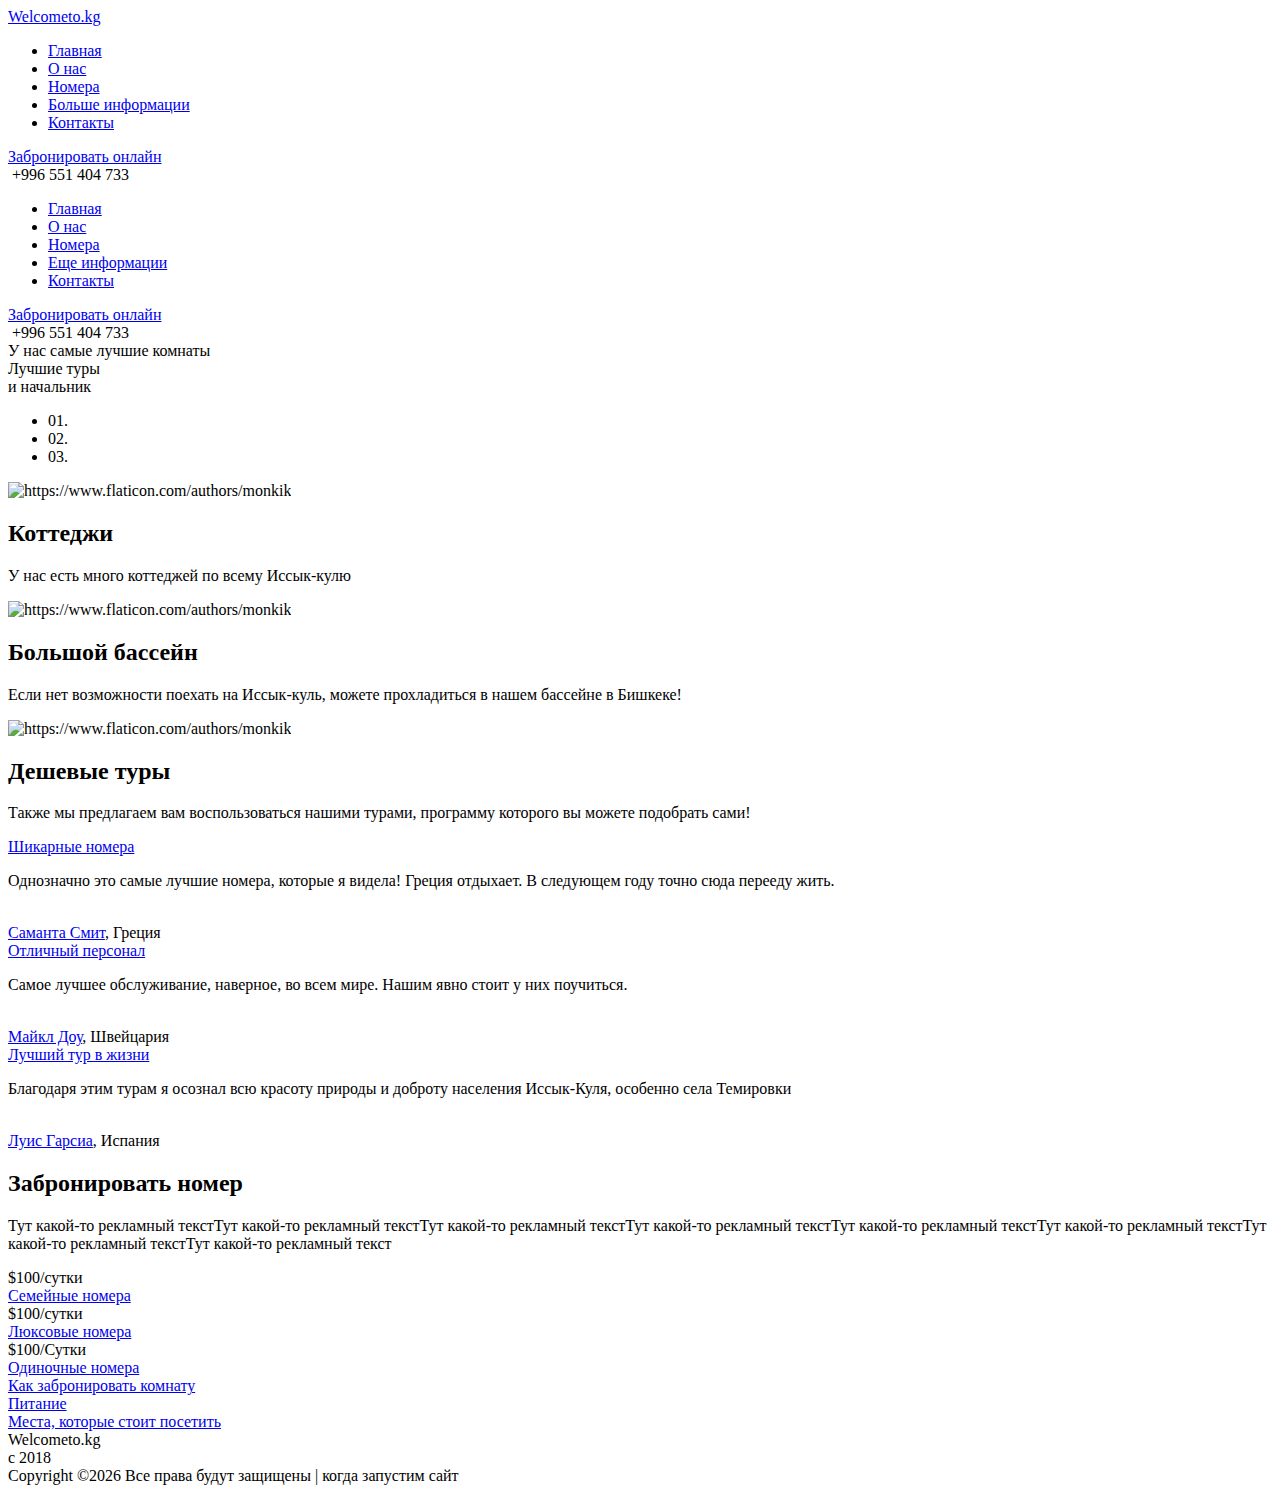
==== index.html @ 067f5055 "Add files via upload" ====
<!DOCTYPE html>
<html lang="en">
<head>
<title>The River</title>
<meta charset="utf-8">
<meta http-equiv="X-UA-Compatible" content="IE=edge">
<meta name="description" content="The River template project">
<meta name="viewport" content="width=device-width, initial-scale=1">
<link rel="stylesheet" type="text/css" href="styles/bootstrap-4.1.2/bootstrap.min.css">
<link href="plugins/font-awesome-4.7.0/css/font-awesome.min.css" rel="stylesheet" type="text/css">
<link rel="stylesheet" type="text/css" href="plugins/OwlCarousel2-2.3.4/owl.carousel.css">
<link rel="stylesheet" type="text/css" href="plugins/OwlCarousel2-2.3.4/owl.theme.default.css">
<link rel="stylesheet" type="text/css" href="plugins/OwlCarousel2-2.3.4/animate.css">
<link href="plugins/jquery-datepicker/jquery-ui.css" rel="stylesheet" type="text/css">
<link href="plugins/colorbox/colorbox.css" rel="stylesheet" type="text/css">
<link rel="stylesheet" type="text/css" href="styles/main_styles.css">
<link rel="stylesheet" type="text/css" href="styles/responsive.css">
</head>
<body>

<div class="super_container">
	
	<!-- Header -->

	<header class="header">
		<div class="header_content d-flex flex-row align-items-center justify-content-start">
			<div class="logo"><a href="#">Welcometo.kg</a></div>
			<div class="ml-auto d-flex flex-row align-items-center justify-content-start">
				<nav class="main_nav">
					<ul class="d-flex flex-row align-items-start justify-content-start">
						<li class="active"><a href="index.html">Главная</a></li>
						<li><a href="#">О нас</a></li>
						<li><a href="booking.html">Номера</a></li>
						<li><a href="#">Больше информации</a></li>
						<li><a href="#">Контакты</a></li>
					</ul>
				</nav>
				<div class="book_button"><a href="booking.html">Забронировать онлайн</a></div>
				<div class="header_phone d-flex flex-row align-items-center justify-content-center">
					<img src="images/phone.png" alt="">
					<span>+996 551 404 733</span>
				</div>

				<!-- Hamburger Menu -->
				<div class="hamburger"><i class="fa fa-bars" aria-hidden="true"></i></div>
			</div>
		</div>
	</header>

	<!-- Menu -->

	<div class="menu trans_400 d-flex flex-column align-items-end justify-content-start">
		<div class="menu_close"><i class="fa fa-times" aria-hidden="true"></i></div>
		<div class="menu_content">
			<nav class="menu_nav text-right">
				<ul>
					<li><a href="index.html">Главная</a></li>
					<li><a href="#">О нас</a></li>
					<li><a href="booking.html">Номера</a></li>
					<li><a href="blog.html">Еще информации</a></li>
					<li><a href="contact.html">Контакты</a></li>
				</ul>
			</nav>
		</div>
		<div class="menu_extra">
			<div class="menu_book text-right"><a href="#">Забронировать онлайн</a></div>
			<div class="menu_phone d-flex flex-row align-items-center justify-content-center">
				<img src="images/phone-2.png" alt="">
				<span>+996 551 404 733</span>
			</div>
		</div>
	</div>

	<!-- Home -->

	<div class="home">
		<div class="home_slider_container">
			<div class="owl-carousel owl-theme home_slider">
				
				<!-- Slide -->
				<div class="slide">
					<div class="background_image" style="background-image:url(images/index_1.jpg)"></div>
					<div class="home_container">
						<div class="container">
							<div class="row">
								<div class="col">
									<div class="home_content text-center">
										<div class="home_title">У нас самые лучшие комнаты</div>
										<div class="booking_form_container">
											<form action="#" class="booking_form">
												<div class="d-flex flex-xl-row flex-column align-items-start justify-content-start">
													<!--
													<div class="booking_input_container d-flex flex-lg-row flex-column align-items-start justify-content-start">
														<div><input type="text" class="datepicker booking_input booking_input_a booking_in" placeholder="Check in" required="required"></div>
														<div><input type="text" class="datepicker booking_input booking_input_a booking_out" placeholder="Check out" required="required"></div>
														<div><input type="number" class="booking_input booking_input_b" placeholder="Children" required="required"></div>
														<div><input type="number" class="booking_input booking_input_b" placeholder="Room" required="required"></div>
													</div>
													<div><button class="booking_button trans_200">Book Now</button></div>-->
												</div>
											</form>
										</div>
									</div>
								</div>
							</div>
						</div>
					</div>
				</div>

				<!-- Slide -->
				<div class="slide">
					<div class="background_image" style="background-image:url(images/priroda_image.jpg)"></div>
					<div class="home_container">
						<div class="container">
							<div class="row">
								<div class="col">
									<div class="home_content text-center">
										<div class="home_title">Лучшие туры</div>
										<!--
										<div class="booking_form_container">
											<form action="#" class="booking_form">
												<div class="d-flex flex-xl-row flex-column align-items-start justify-content-start">
													<div class="booking_input_container d-flex flex-lg-row flex-column align-items-start justify-content-start">
														<div><input type="text" class="datepicker booking_input booking_input_a booking_in" placeholder="Check in" required="required"></div>
														<div><input type="text" class="datepicker booking_input booking_input_a booking_out" placeholder="Check out" required="required"></div>
														<div><input type="number" class="booking_input booking_input_b" placeholder="Children" required="required"></div>
														<div><input type="number" class="booking_input booking_input_b" placeholder="Room" required="required"></div>
													</div>
													<div><button class="booking_button trans_200">Book Now</button></div>
												</div>
											</form>
										</div>
									-->
									</div>
								</div>
							</div>
						</div>
					</div>
				</div>

				<!-- Slide -->
				<div class="slide">
					<div class="background_image" style="background-image:url(images/nachalnik.jpg)"></div>
					<div class="home_container">
						<div class="container">
							<div class="row">
								<div class="col">
									<div class="home_content text-center">
										<div class="home_title">и начальник</div>
										<!--
										<div class="booking_form_container">
											<form action="#" class="booking_form">
												<div class="d-flex flex-xl-row flex-column align-items-start justify-content-start">
													<div class="booking_input_container d-flex flex-lg-row flex-column align-items-start justify-content-start">
														<div><input type="text" class="datepicker booking_input booking_input_a booking_in" placeholder="Check in" required="required"></div>
														<div><input type="text" class="datepicker booking_input booking_input_a booking_out" placeholder="Check out" required="required"></div>
														<div><input type="number" class="booking_input booking_input_b" placeholder="Children" required="required"></div>
														<div><input type="number" class="booking_input booking_input_b" placeholder="Room" required="required"></div>
													</div>
													<div><button class="booking_button trans_200">Book Now</button></div>
												</div>
											</form>
										</div>
									-->
									</div>
								</div>
							</div>
						</div>
					</div>
				</div>

			</div>
			
			<!-- Home Slider Dots -->
			<div class="home_slider_dots_container">
				<div class="home_slider_dots">
					<ul id="home_slider_custom_dots" class="home_slider_custom_dots d-flex flex-row align-items-start justify-content-start">
						<li class="home_slider_custom_dot active">01.</li>
						<li class="home_slider_custom_dot">02.</li>
						<li class="home_slider_custom_dot">03.</li>
					</ul>
				</div>
			</div>
			
		</div>
	</div>

	<!-- Features -->
	
	<div class="features">
		<div class="container">
			<div class="row">
				
				<!-- Icon Box -->
				<div class="col-lg-4 icon_box_col">
					<div class="icon_box d-flex flex-column align-items-center justify-content-start text-center">
						<div class="icon_box_icon"><img src="images/icon_1.svg" class="svg" alt="https://www.flaticon.com/authors/monkik"></div>
						<div class="icon_box_title"><h2>Коттеджи</h2></div>
						<div class="icon_box_text">
							<p>У нас есть много коттеджей по всему Иссык-кулю</p>
						</div>
					</div>
				</div>

				<!-- Icon Box -->
				<div class="col-lg-4 icon_box_col">
					<div class="icon_box d-flex flex-column align-items-center justify-content-start text-center">
						<div class="icon_box_icon"><img src="images/icon_2.svg" class="svg" alt="https://www.flaticon.com/authors/monkik"></div>
						<div class="icon_box_title"><h2>Большой бассейн</h2></div>
						<div class="icon_box_text">
							<p>Если нет возможности поехать на Иссык-куль, можете прохладиться в нашем бассейне в Бишкеке!</p>
						</div>
					</div>
				</div>

				<!-- Icon Box -->
				<div class="col-lg-4 icon_box_col">
					<div class="icon_box d-flex flex-column align-items-center justify-content-start text-center">
						<div class="icon_box_icon"><img src="images/icon_3.svg" class="svg" alt="https://www.flaticon.com/authors/monkik"></div>
						<div class="icon_box_title"><h2>Дешевые туры</h2></div>
						<div class="icon_box_text">
							<p>Также мы предлагаем вам воспользоваться нашими турами, программу которого вы можете подобрать сами!</p>
						</div>
					</div>
				</div>

			</div>
		</div>
	</div>

	<!-- Gallery -->
	<!--
	<div class="gallery">
		<div class="gallery_slider_container">
			<div class="owl-carousel owl-theme gallery_slider">
				
				!-- Slide --
				<div class="gallery_item">
					<div class="background_image" style="background-image:url(images/gallery_1.jpg)"></div>
					<a class="colorbox" href="images/gallery_1.jpg"></a>
				</div>

				!-- Slide --
				<div class="gallery_item">
					<div class="background_image" style="background-image:url(images/gallery_2.jpg)"></div>
					<a class="colorbox" href="images/gallery_2.jpg"></a>
				</div>

				!-- Slide --
				<div class="gallery_item">
					<div class="background_image" style="background-image:url(images/gallery_3.jpg)"></div>
					<a class="colorbox" href="images/gallery_3.jpg"></a>
				</div>

				!-- Slide --
				<div class="gallery_item">
					<div class="background_image" style="background-image:url(images/gallery_4.jpg)"></div>
					<a class="colorbox" href="images/gallery_4.jpg"></a>
				</div>

			</div>
		</div>
	</div>
	-->

	<!-- About -->
<!--
	<div class="about">
		<div class="container">
			<div class="row">
				
				!-- About Content --
				<div class="col-lg-6">
					<div class="about_content">
						<div class="about_title"><h2>The River / 10 years of excellence</h2></div>
						<div class="about_text">
							<p>Vestibulum ante ipsum primis in faucibus orci luctus et ultrices posuere cubilia Curae; Suspendisse nec faucibus velit. Quisque eleifend orci ipsum, a bibendum lacus suscipit sit. Vestibulum ante ipsum primis in faucibus orci luctus et ultrices posuere cubilia Curae; Suspendisse nec faucibus velit. Quisque eleifend orci ipsum, a bibendum lacus suscipit sit. Vestibulum ante ipsum primis in faucibus orci luctus et ultrices posuere cubilia Curae; Suspendisse nec faucibus velit.</p>
						</div>
					</div>
				</div>

				!-- About Images --
				<div class="col-lg-6">
					<div class="about_images d-flex flex-row align-items-center justify-content-between flex-wrap">
						<img src="images/about_1.png" alt="">
						<img src="images/about_2.png" alt="">
						<img src="images/about_3.png" alt="">
					</div>
				</div>
			</div>
		</div>
	</div>-->

	<!-- Testimonials -->

	<div class="testimonials">
		<div class="parallax_background parallax-window" data-parallax="scroll" data-image-src="images/testimonials.jpg" data-speed="0.8"></div>
		<div class="testimonials_overlay"></div>
		<div class="container">
			<div class="row">
				<div class="col">
					<div class="testimonials_slider_container">

						<!-- Testimonials Slider -->
						<div class="owl-carousel owl-theme test_slider">
							
							<!-- Slide -->
							<div  class="test_slider_item text-center">
								<div class="rating rating_5 d-flex flex-row align-items-start justify-content-center"><i></i><i></i><i></i><i></i><i></i></div>
								<div class="testimonial_title"><a href="#">Шикарные номера</a></div>
								<div class="testimonial_text">
									<p>Однозначно это самые лучшие номера, которые я видела! Греция отдыхает. В следующем году точно сюда перееду жить.</p>
								</div>
								<div class="testimonial_image"><img src="images/user_1.jpg" alt=""></div>
								<div class="testimonial_author"><a href="#">Саманта Смит</a>, Греция</div>
							</div>

							<!-- Slide -->
							<div  class="test_slider_item text-center">
								<div class="rating rating_5 d-flex flex-row align-items-start justify-content-center"><i></i><i></i><i></i><i></i><i></i></div>
								<div class="testimonial_title"><a href="#">Отличный персонал</a></div>
								<div class="testimonial_text">
									<p>Самое лучшее обслуживание, наверное, во всем мире. Нашим явно стоит у них поучиться.</p>
								</div>
								<div class="testimonial_image"><img src="images/user_2.jpg" alt=""></div>
								<div class="testimonial_author"><a href="#">Майкл Доу</a>, Швейцария</div>
							</div>

							<!-- Slide -->
							<div  class="test_slider_item text-center">
								<div class="rating rating_5 d-flex flex-row align-items-start justify-content-center"><i></i><i></i><i></i><i></i><i></i></div>
								<div class="testimonial_title"><a href="#">Лучший тур в жизни</a></div>
								<div class="testimonial_text">
									<p>Благодаря этим турам я осознал всю красоту природы и доброту населения Иссык-Куля, особенно села Темировки</p>
								</div>
								<div class="testimonial_image"><img src="images/user_3.jpg" alt=""></div>
								<div class="testimonial_author"><a href="#">Луис Гарсиа</a>, Испания</div>
							</div>

						</div>
					</div>
				</div>
			</div>
		</div>
	</div>

	<!-- Booking -->

	<div class="booking">
		<div class="container">
			<div class="row">
				<div class="col">
					<div class="booking_title text-center"><h2>Забронировать номер</h2></div>
					<div class="booking_text text-center">
						<p>Тут какой-то рекламный текстТут какой-то рекламный текстТут какой-то рекламный текстТут какой-то рекламный текстТут какой-то рекламный текстТут какой-то рекламный текстТут какой-то рекламный текстТут какой-то рекламный текст</p>
					</div>

					<!-- Booking Slider -->
					<div class="booking_slider_container">
						<div class="owl-carousel owl-theme booking_slider">
							
							<!-- Slide -->
							<div class="booking_item">
								<div class="background_image" style="background-image:url(images/booking_1.jpg)"></div>
								<div class="booking_overlay trans_200"></div>
								<div class="booking_price">$100/сутки</div>
								<div class="booking_link"><a href="booking.html">Семейные номера</a></div>
							</div>

							<!-- Slide -->
							<div class="booking_item">
								<div class="background_image" style="background-image:url(images/booking_2.jpg)"></div>
								<div class="booking_overlay trans_200"></div>
								<div class="booking_price">$100/сутки</div>
								<div class="booking_link"><a href="booking.html">Люксовые номера</a></div>
							</div>

							<!-- Slide -->
							<div class="booking_item">
								<div class="background_image" style="background-image:url(images/booking_3.jpg)"></div>
								<div class="booking_overlay trans_200"></div>
								<div class="booking_price">$100/Сутки</div>
								<div class="booking_link"><a href="booking.html">Одиночные номера</a></div>
							</div>

						</div>
					</div>
				</div>
			</div>
		</div>
	</div>

	<!-- Blog -->

	<div class="blog">

		<!-- Blog Slider -->
		<div class="blog_slider_container">
			<div class="owl-carousel owl-theme blog_slider">
				
				<!-- Slide -->
				<div class="blog_slide">
					<div class="background_image" style="background-image:url(images/index_blog_1.jpg)"></div>
					<div class="blog_content">
						<!--<div class="blog_date"><a href="#">Oct 20, 2018</a></div>-->
						<div class="blog_title"><a href="#">Как забронировать комнату</a></div>
					</div>
				</div>

				<!-- Slide -->
				<div class="blog_slide">
					<div class="background_image" style="background-image:url(images/index_blog_2.jpg)"></div>
					<div class="blog_content">
						<!--<div class="blog_date"><a href="#">Oct 20, 2018</a></div>-->
						<div class="blog_title"><a href="#">Питание</a></div>
					</div>
				</div>

				<!-- Slide -->
				<div class="blog_slide">
					<div class="background_image" style="background-image:url(images/index_blog_3.jpg)"></div>
					<div class="blog_content">
						<!--<div class="blog_date"><a href="#">Oct 20, 2018</a></div>-->
						<div class="blog_title"><a href="#">Места, которые стоит посетить</a></div>
					</div>
				</div>

			</div>
		</div>
	</div>

	<!-- Footer -->

	<footer class="footer">
		<div class="footer_content">
			<div class="container">
				<div class="row">
					<div class="col">
						<div class="footer_logo_container text-center">
							<div class="footer_logo">
								<a href="#"></a>
								<div>Welcometo.kg</div>
								<div>с 2018</div>
							</div>
						</div>
					</div>
				</div>
				<!--
				<div class="row footer_row">
					
					!-- Address --
					<div class="col-lg-3">
						<div class="footer_title">Наш адрес</div>
						<div class="footer_list">
							<ul>
								<li>Асанбай</li>
								<li>Бишкек</li>
								<li>Кыргызстан</li>
							</ul>
						</div>
					</div>

					!-- Reservations --
					<div class="col-lg-3">
						<div class="footer_title">Бронирование</div>
						<div class="footer_list">
							<ul>
								<li>Tel: +996551 404 733</li>
								
								<li>estebesm95@gmail.com</li>
							</ul>
						</div>
					</div>

					!-- Newsletter --
					<div class="col-lg-3">
						<div class="footer_title">Newsletter</div>
						<div class="newsletter_container">
							<form action="#" class="newsletter_form" id="newsletter_form">
								<input type="email" class="newsletter_input" placeholder="Your email address" required="required">
								<button class="newsletter_button">Subscribe</button>
							</form>
						</div>
					</div>

					!-- Footer images --
					
					<div class="col-lg-3">
						<div class="certificates d-flex flex-row align-items-start justify-content-lg-between justify-content-start flex-lg-nowrap flex-wrap">
							<div class="cert"><img src="images/cert_1.png" alt=""></div>
							<div class="cert"><img src="images/cert_2.png" alt=""></div>
						</div>
					</div>
				</div>-->
			</div>
		</div>
		<div class="copyright">
<!-- Link back to Colorlib can't be removed. Template is licensed under CC BY 3.0. -->
Copyright &copy;<script>document.write(new Date().getFullYear());</script> Все права будут защищены | когда запустим сайт <!--<i class="fa fa-heart-o" aria-hidden="true"></i> by <a href="https://colorlib.com" target="_blank">Colorlib</a>-->
<!-- Link back to Colorlib can't be removed. Template is licensed under CC BY 3.0. -->
</div>
	</footer>
</div>

<script src="js/jquery-3.3.1.min.js"></script>
<script src="styles/bootstrap-4.1.2/popper.js"></script>
<script src="styles/bootstrap-4.1.2/bootstrap.min.js"></script>
<script src="plugins/greensock/TweenMax.min.js"></script>
<script src="plugins/greensock/TimelineMax.min.js"></script>
<script src="plugins/scrollmagic/ScrollMagic.min.js"></script>
<script src="plugins/greensock/animation.gsap.min.js"></script>
<script src="plugins/greensock/ScrollToPlugin.min.js"></script>
<script src="plugins/OwlCarousel2-2.3.4/owl.carousel.js"></script>
<script src="plugins/easing/easing.js"></script>
<script src="plugins/progressbar/progressbar.min.js"></script>
<script src="plugins/parallax-js-master/parallax.min.js"></script>
<script src="plugins/jquery-datepicker/jquery-ui.js"></script>
<script src="plugins/colorbox/jquery.colorbox-min.js"></script>
<script src="js/custom.js"></script>
</body>
</html>
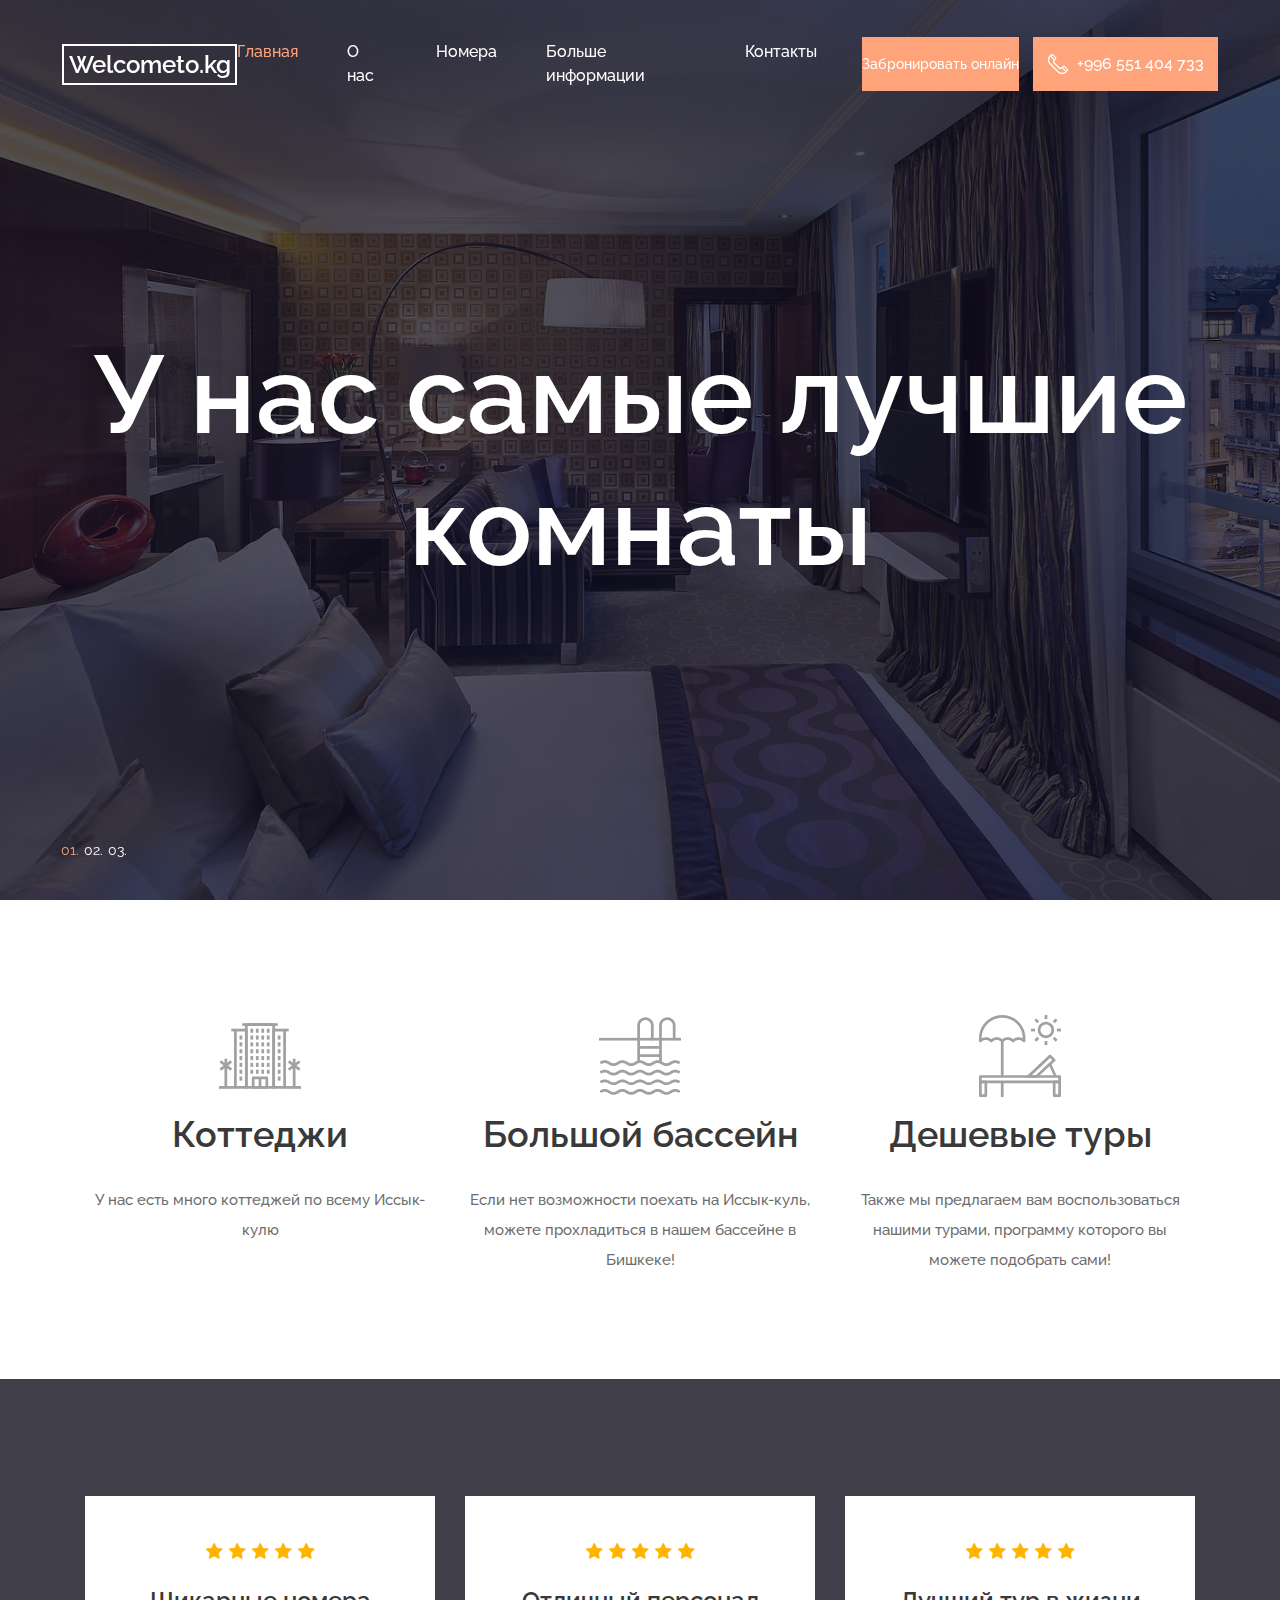
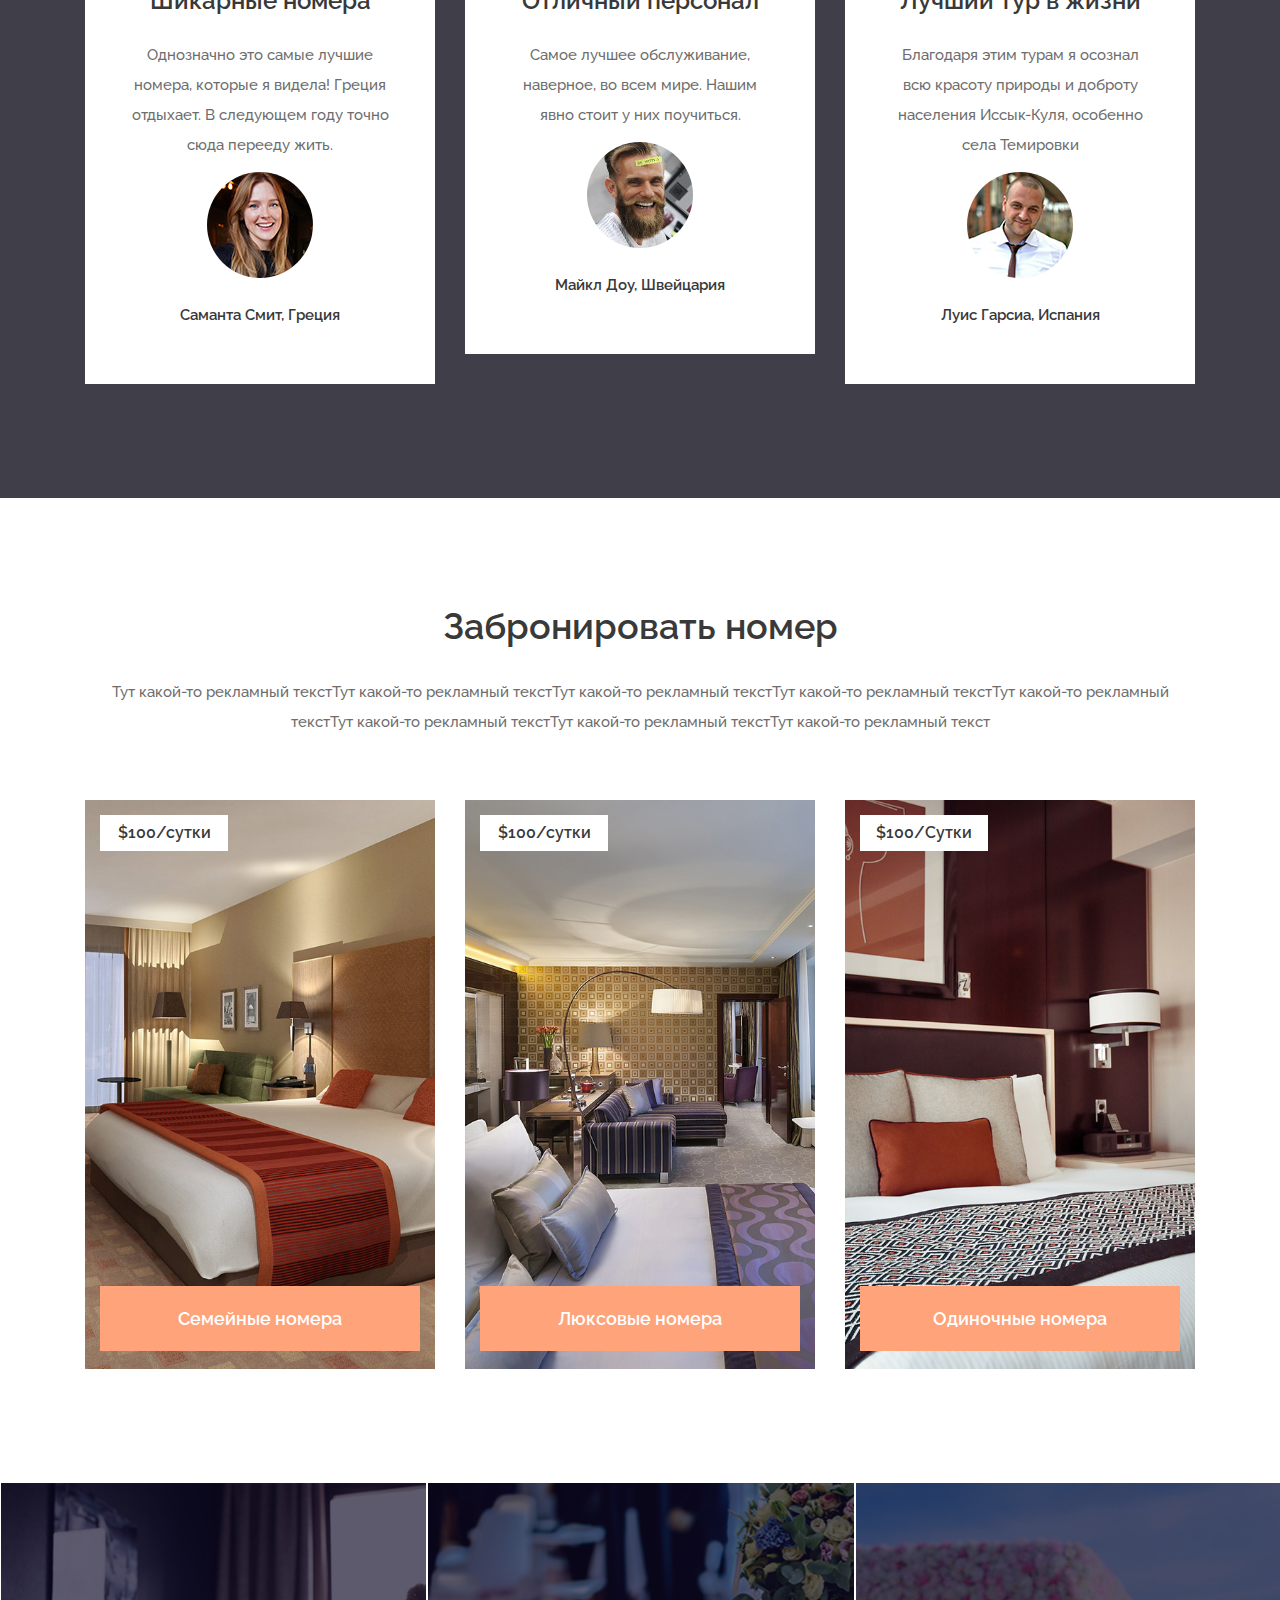
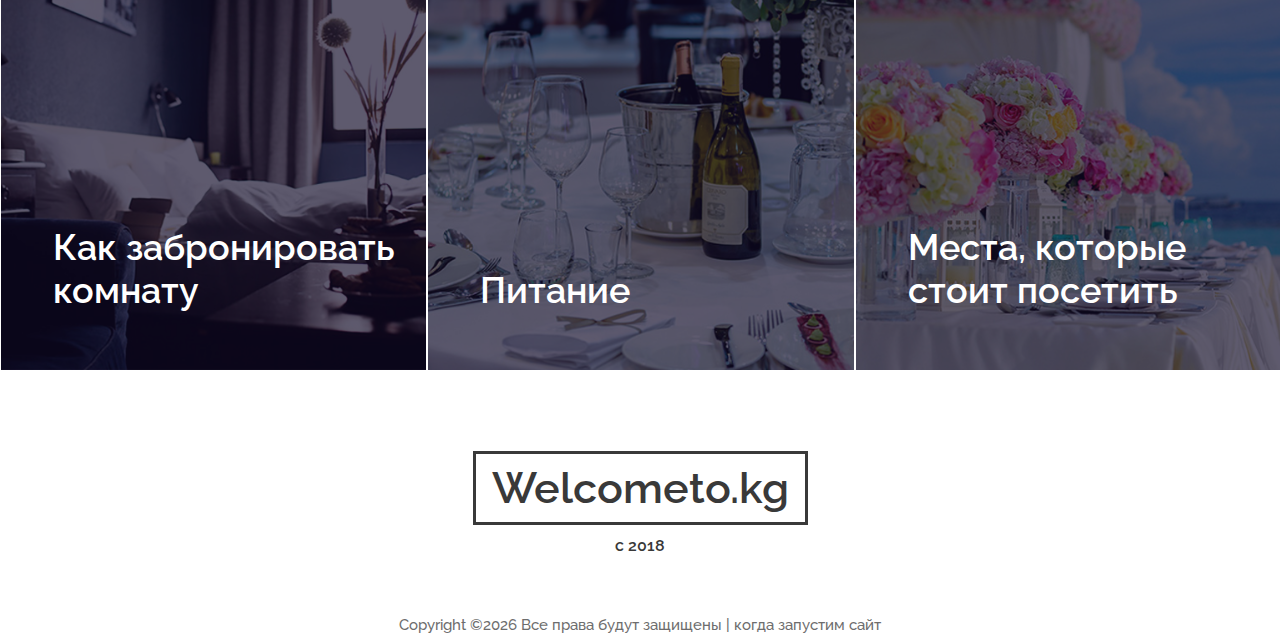
==== commit 4dc074e5: "Update index.html" ====
--- a/index.html
+++ b/index.html
@@ -1,7 +1,7 @@
 <!DOCTYPE html>
 <html lang="en">
 <head>
-<title>The River</title>
+<title>Welcometo.kg</title>
 <meta charset="utf-8">
 <meta http-equiv="X-UA-Compatible" content="IE=edge">
 <meta name="description" content="The River template project">
@@ -518,4 +518,4 @@
 <script src="plugins/colorbox/jquery.colorbox-min.js"></script>
 <script src="js/custom.js"></script>
 </body>
-</html>+</html>
--- a/plugins/colorbox/colorbox.css
+++ b/plugins/colorbox/colorbox.css
@@ -0,0 +1,75 @@
+/*
+    Colorbox Core Style:
+    The following CSS is consistent between example themes and should not be altered.
+*/
+#colorbox, #cboxOverlay, #cboxWrapper{position:absolute; top:0; left:0; z-index:9999; overflow:hidden; -webkit-transform: translate3d(0,0,0);}
+#cboxWrapper {max-width:none;}
+#cboxOverlay{position:fixed; width:100%; height:100%;}
+#cboxMiddleLeft, #cboxBottomLeft{clear:left;}
+#cboxContent{position:relative;}
+#cboxLoadedContent{overflow:auto; -webkit-overflow-scrolling: touch;}
+#cboxTitle{margin:0;}
+#cboxLoadingOverlay, #cboxLoadingGraphic{position:absolute; top:0; left:0; width:100%; height:100%;}
+#cboxPrevious, #cboxNext, #cboxClose, #cboxSlideshow{cursor:pointer;}
+.cboxPhoto{float:left; margin:auto; border:0; display:block; max-width:none; -ms-interpolation-mode:bicubic;}
+.cboxIframe{width:100%; height:100%; display:block; border:0; padding:0; margin:0;}
+#colorbox, #cboxContent, #cboxLoadedContent{box-sizing:content-box; -moz-box-sizing:content-box; -webkit-box-sizing:content-box;}
+
+/* 
+    User Style:
+    Change the following styles to modify the appearance of Colorbox.  They are
+    ordered & tabbed in a way that represents the nesting of the generated HTML.
+*/
+#cboxOverlay
+{
+    /*background:url(images/overlay.png) repeat 0 0;*/
+    background: rgba(0,0,0,0.95);
+    opacity: 0.9; filter: alpha(opacity = 90);
+}
+#colorbox{outline:0;}
+    #cboxTopLeft{width:21px; height:21px; background:url(images/controls.png) no-repeat -101px 0;}
+    #cboxTopRight{width:21px; height:21px; background:url(images/controls.png) no-repeat -130px 0;}
+    #cboxBottomLeft{width:21px; height:21px; background:url(images/controls.png) no-repeat -101px -29px;}
+    #cboxBottomRight{width:21px; height:21px; background:url(images/controls.png) no-repeat -130px -29px;}
+    #cboxMiddleLeft{width:21px; background:url(images/controls.png) left top repeat-y;}
+    #cboxMiddleRight{width:21px; background:url(images/controls.png) right top repeat-y;}
+    #cboxTopCenter{height:21px; background:url(images/border.png) 0 0 repeat-x;}
+    #cboxBottomCenter{height:21px; background:url(images/border.png) 0 -29px repeat-x;}
+    #cboxContent{background:#fff; overflow:hidden;}
+        .cboxIframe{background:#fff;}
+        #cboxError{padding:50px; border:1px solid #ccc;}
+        #cboxLoadedContent{margin-bottom:28px;}
+        #cboxTitle{position:absolute; bottom:4px; left:0; text-align:center; width:100%; color:#949494;}
+        #cboxCurrent{position:absolute; bottom:4px; left:58px; color:#949494;}
+        #cboxLoadingOverlay{background:url(images/loading_background.png) no-repeat center center;}
+        #cboxLoadingGraphic{background:url(images/loading.gif) no-repeat center center;}
+
+        /* these elements are buttons, and may need to have additional styles reset to avoid unwanted base styles */
+        #cboxPrevious, #cboxNext, #cboxSlideshow, #cboxClose {border:0; padding:0; margin:0; overflow:visible; width:auto; background:none; }
+        
+        /* avoid outlines on :active (mouseclick), but preserve outlines on :focus (tabbed navigating) */
+        #cboxPrevious:active, #cboxNext:active, #cboxSlideshow:active, #cboxClose:active {outline:0;}
+
+        #cboxSlideshow{position:absolute; bottom:4px; right:30px; color:#0092ef;}
+        #cboxPrevious{position:absolute; bottom:0; left:0; background:url(images/controls.png) no-repeat -75px 0; width:25px; height:25px; text-indent:-9999px;}
+        #cboxPrevious:hover{background-position:-75px -25px;}
+        #cboxNext{position:absolute; bottom:0; left:27px; background:url(images/controls.png) no-repeat -50px 0; width:25px; height:25px; text-indent:-9999px;}
+        #cboxNext:hover{background-position:-50px -25px;}
+        #cboxClose{position:absolute; bottom:0; right:0; background:url(images/controls.png) no-repeat -25px 0; width:25px; height:25px; text-indent:-9999px;}
+        #cboxClose:hover{background-position:-25px -25px;}
+
+/*
+  The following fixes a problem where IE7 and IE8 replace a PNG's alpha transparency with a black fill
+  when an alpha filter (opacity change) is set on the element or ancestor element.  This style is not applied to or needed in IE9.
+  See: http://jacklmoore.com/notes/ie-transparency-problems/
+*/
+.cboxIE #cboxTopLeft,
+.cboxIE #cboxTopCenter,
+.cboxIE #cboxTopRight,
+.cboxIE #cboxBottomLeft,
+.cboxIE #cboxBottomCenter,
+.cboxIE #cboxBottomRight,
+.cboxIE #cboxMiddleLeft,
+.cboxIE #cboxMiddleRight {
+    filter: progid:DXImageTransform.Microsoft.gradient(startColorstr=#00FFFFFF,endColorstr=#00FFFFFF);
+}--- a/styles/main_styles.css
+++ b/styles/main_styles.css
@@ -0,0 +1,1216 @@
+@charset "utf-8";
+/* CSS Document */
+
+/******************************
+
+[Table of Contents]
+
+1. Fonts
+2. Body and some general stuff
+3. Header
+4. Menu
+5. Home
+6. Features
+7. Gallery
+8. About
+9. Testimonials
+10. Booking
+11. Blog
+12. Footer
+
+
+******************************/
+
+/***********
+1. Fonts
+***********/
+
+@import url('https://fonts.googleapis.com/css?family=Raleway:300,400,500,600,700,800,900');
+
+/*********************************
+2. Body and some general stuff
+*********************************/
+
+*
+{
+	margin: 0;
+	padding: 0;
+	-webkit-font-smoothing: antialiased;
+	-webkit-text-shadow: rgba(0,0,0,.01) 0 0 1px;
+	text-shadow: rgba(0,0,0,.01) 0 0 1px;
+}
+body
+{
+	font-family: 'Raleway', sans-serif;
+	font-size: 14px;
+	font-weight: 400;
+	background: #FFFFFF;
+	color: #a5a5a5;
+}
+div
+{
+	display: block;
+	position: relative;
+	-webkit-box-sizing: border-box;
+    -moz-box-sizing: border-box;
+    box-sizing: border-box;
+}
+ul
+{
+	list-style: none;
+	margin-bottom: 0px;
+}
+p
+{
+	font-family: 'Raleway', sans-serif;
+	font-size: 15px;
+	line-height: 2;
+	font-weight: 500;
+	color: #6d6d6d;
+	-webkit-font-smoothing: antialiased;
+	-webkit-text-shadow: rgba(0,0,0,.01) 0 0 1px;
+	text-shadow: rgba(0,0,0,.01) 0 0 1px;
+}
+p a
+{
+	display: inline;
+	position: relative;
+	color: inherit;
+	border-bottom: solid 1px #ffa07f;
+	-webkit-transition: all 200ms ease;
+	-moz-transition: all 200ms ease;
+	-ms-transition: all 200ms ease;
+	-o-transition: all 200ms ease;
+	transition: all 200ms ease;
+}
+p:last-of-type
+{
+	margin-bottom: 0;
+}
+a
+{
+	-webkit-transition: all 200ms ease;
+	-moz-transition: all 200ms ease;
+	-ms-transition: all 200ms ease;
+	-o-transition: all 200ms ease;
+	transition: all 200ms ease;
+}
+a, a:hover, a:visited, a:active, a:link
+{
+	text-decoration: none;
+	-webkit-font-smoothing: antialiased;
+	-webkit-text-shadow: rgba(0,0,0,.01) 0 0 1px;
+	text-shadow: rgba(0,0,0,.01) 0 0 1px;
+}
+p a:active
+{
+	position: relative;
+	color: #FF6347;
+}
+p a:hover
+{
+	color: #FFFFFF;
+	background: #ffa07f;
+}
+p a:hover::after
+{
+	opacity: 0.2;
+}
+::selection
+{
+	background: rgba(255,163,123,1);
+	color: #ffffff;
+}
+p::selection
+{
+	
+}
+h1{font-size: 48px;}
+h2{font-size: 36px;}
+h3{font-size: 24px;}
+h4{font-size: 18px;}
+h5{font-size: 14px;}
+h1, h2, h3, h4, h5, h6
+{
+	font-family: 'Raleway', sans-serif;
+	-webkit-font-smoothing: antialiased;
+	-webkit-text-shadow: rgba(0,0,0,.01) 0 0 1px;
+	text-shadow: rgba(0,0,0,.01) 0 0 1px;
+	line-height: 1.2;
+	color: #393939;
+	font-weight: 600;
+}
+h1::selection, 
+h2::selection, 
+h3::selection, 
+h4::selection, 
+h5::selection, 
+h6::selection
+{
+	
+}
+img
+{
+	max-width: 100%;
+}
+button:active
+{
+	outline: none;
+}
+.form-control
+{
+	color: #db5246;
+}
+section
+{
+	display: block;
+	position: relative;
+	box-sizing: border-box;
+}
+.clear
+{
+	clear: both;
+}
+.clearfix::before, .clearfix::after
+{
+	content: "";
+	display: table;
+}
+.clearfix::after
+{
+	clear: both;
+}
+.clearfix
+{
+	zoom: 1;
+}
+.float_left
+{
+	float: left;
+}
+.float_right
+{
+	float: right;
+}
+.trans_200
+{
+	-webkit-transition: all 200ms ease;
+	-moz-transition: all 200ms ease;
+	-ms-transition: all 200ms ease;
+	-o-transition: all 200ms ease;
+	transition: all 200ms ease;
+}
+.trans_300
+{
+	-webkit-transition: all 300ms ease;
+	-moz-transition: all 300ms ease;
+	-ms-transition: all 300ms ease;
+	-o-transition: all 300ms ease;
+	transition: all 300ms ease;
+}
+.trans_400
+{
+	-webkit-transition: all 400ms ease;
+	-moz-transition: all 400ms ease;
+	-ms-transition: all 400ms ease;
+	-o-transition: all 400ms ease;
+	transition: all 400ms ease;
+}
+.trans_500
+{
+	-webkit-transition: all 500ms ease;
+	-moz-transition: all 500ms ease;
+	-ms-transition: all 500ms ease;
+	-o-transition: all 500ms ease;
+	transition: all 500ms ease;
+}
+.fill_height
+{
+	height: 100%;
+}
+.super_container
+{
+	width: 100%;
+	overflow: hidden;
+}
+.prlx_parent
+{
+	overflow: hidden;
+}
+.prlx
+{
+	height: 130% !important;
+}
+.parallax-window
+{
+    min-height: 400px;
+    background: transparent;
+}
+.parallax_background
+{
+	position: absolute;
+	top: 0;
+	left: 0;
+	width: 100%;
+	height: 100%;
+}
+.background_image
+{
+	position: absolute;
+	top: 0;
+	left: 0;
+	width: 100%;
+	height: 100%;
+	background-repeat: no-repeat;
+	background-size: cover;
+	background-position: center center;
+}
+.nopadding
+{
+	padding: 0px !important;
+}
+.owl-carousel,
+.owl-carousel .owl-stage-outer,
+.owl-carousel .owl-stage,
+.owl-carousel .owl-item
+{
+	height: 100%;
+}
+.slide
+{
+	height: 100%;
+}
+
+/*********************************
+3. Header
+*********************************/
+
+.header
+{
+	position: fixed;
+	top: 0;
+	left: 0;
+	width: 100%;
+	background: transparent;
+	z-index: 100;
+}
+.header::before
+{
+	position: absolute;
+	top: 0;
+	left: 0;
+	width: 100%;
+	height: 0%;
+	background: rgba(0,0,0,0.7);
+	content: '';
+	-webkit-transition: all 400ms ease;
+	-moz-transition: all 400ms ease;
+	-ms-transition: all 400ms ease;
+	-o-transition: all 400ms ease;
+	transition: all 400ms ease;
+}
+.header.scrolled::before
+{
+	height: 100%;
+}
+.header_content
+{
+	width: 100%;
+	height: 128px;
+	padding-left: 62px;
+	padding-right: 62px;
+	-webkit-transition: all 400ms ease;
+	-moz-transition: all 400ms ease;
+	-ms-transition: all 400ms ease;
+	-o-transition: all 400ms ease;
+	transition: all 400ms ease;
+}
+.header.scrolled .header_content
+{
+	height: 90px;
+}
+.logo
+{
+	width: 180px;
+	height: 41px;
+	border: solid 2px #ffffff;
+	text-align: center;
+}
+.logo a
+{
+	display: block;
+	font-size: 24px;
+	font-weight: 600;
+	color: #ffffff;
+	line-height: 37px;
+}
+.main_nav ul li:not(:last-of-type)
+{
+	margin-right: 49px;
+}
+.main_nav ul li a
+{
+	font-size: 16px;
+	font-weight: 500;
+	color: #ffffff;
+}
+.main_nav ul li a:hover,
+.main_nav ul li.active a
+{
+	color: #ffa37b;
+}
+.book_button
+{
+	width: 162px;
+	height: 54px;
+	background: #ffa37b;
+	margin-left: 45px;
+	text-align: center;
+	-webkit-transition: all 200ms ease;
+	-moz-transition: all 200ms ease;
+	-ms-transition: all 200ms ease;
+	-o-transition: all 200ms ease;
+	transition: all 200ms ease;
+}
+.book_button:hover
+{
+	background: rgba(255,255,255,0.2);
+}
+.book_button:hover a
+{
+	color: #ffa37b;
+}
+.book_button a
+{
+	display: block;
+	width: 100%;
+	height: 100%;
+	line-height: 54px;
+	font-size: 14px;
+	font-weight: 500;
+	color: #ffffff;
+}
+.header_phone
+{
+	width: 190px;
+	height: 54px;
+	background: #ffa37b;
+	margin-left: 14px;
+}
+.header_phone span
+{
+	font-size: 16px;
+	font-weight: 500;
+	color: #ffffff;
+	margin-left: 9px;
+}
+.header_phone span::selection
+{
+	background: #ffffff;
+	color: #ffa37b;
+}
+.hamburger
+{
+	display: none;
+	margin-left: 25px;
+	cursor: pointer;
+}
+.hamburger i
+{
+	font-size: 24px;
+	color: #ffffff;
+	-webkit-transition: all 200ms ease;
+	-moz-transition: all 200ms ease;
+	-ms-transition: all 200ms ease;
+	-o-transition: all 200ms ease;
+	transition: all 200ms ease;
+}
+.hamburger:hover i
+{
+	color: #ffa37b;
+}
+
+/*********************************
+4. Menu
+*********************************/
+
+.menu
+{
+	position: fixed;
+	top: 0;
+	left: 0;
+	width: 100vw;
+	height: 100vh;
+	z-index: 101;
+	background: rgba(255,255,255,0.93);
+	visibility: hidden;
+	opacity: 0;
+}
+.menu.active
+{
+	visibility: visible;
+	opacity: 1;
+}
+.menu_content
+{
+	padding-right: 30px;
+	padding-top: 170px;
+}
+.menu_close
+{
+	position: absolute;
+	top: 50px;
+	right: 30px;
+	cursor: pointer;
+	z-index: 1;
+}
+.menu_close i
+{
+	font-size: 24px;
+	color: #121212;
+}
+.menu_close:hover i
+{
+	color: #ffa37b;
+}
+.menu_nav ul li:not(:last-of-type)
+{
+	margin-bottom: 5px;
+}
+.menu_nav ul li a
+{
+	font-weight: 700;
+	font-size: 36px;
+	color: #121212;
+	line-height: 1.2;
+}
+.menu_nav ul li a:hover
+{
+	color: #ffa37b;
+}
+.menu_nav ul li a span
+{
+	color: #690772;
+}
+.menu_extra
+{
+	position: absolute;
+	right: 30px;
+	bottom: 30px;
+}
+.menu_book
+{
+	display: none;
+	margin-top: 50px;
+}
+.menu_book a
+{
+	display: inline-block;
+	position: relative;
+	font-size: 14px;
+	font-weight: 500;
+	color: rgba(0,0,0,0.5);
+}
+.menu_book a::after
+{
+	display: block;
+	position: absolute;
+	bottom: 1px;
+	left: 0;
+	width: 100%;
+	height: 1px;
+	background: rgba(0,0,0,0.62);
+	content: '';
+	-webkit-transition: all 200ms ease;
+	-moz-transition: all 200ms ease;
+	-ms-transition: all 200ms ease;
+	-o-transition: all 200ms ease;
+	transition: all 200ms ease;
+}
+.menu_book a:hover
+{
+	color: #ffa37b;
+}
+.menu_book a:hover::after
+{
+	background: #ffa37b;
+}
+.menu_phone
+{
+	margin-top: 10px;
+}
+.menu_phone span
+{
+	font-size: 16px;
+	font-weight: 500;
+	color: rgba(0,0,0,0.5);
+	margin-left: 9px;
+}
+
+/*********************************
+5. Home
+*********************************/
+
+.home
+{
+	width: 100%;
+	height: 100vh;
+}
+.home_slider_container
+{
+	width: 100%;
+	height: 100%;
+}
+.home_slider .owl-dots
+{
+	display: none;
+}
+.home_slider_dots_container
+{
+	position: absolute;
+	left: 61px;
+	bottom: 39px;
+	z-index: 1;
+}
+.home_slider_custom_dots li
+{
+	font-size: 14px;
+	color: #ffffff;
+	cursor: pointer;
+	-webkit-transition: all 200ms ease;
+	-moz-transition: all 200ms ease;
+	-ms-transition: all 200ms ease;
+	-o-transition: all 200ms ease;
+	transition: all 200ms ease;
+}
+.home_slider_custom_dots li:not(:last-of-type)
+{
+	margin-right: 5px;
+}
+.home_slider_custom_dots li.active,
+.home_slider_custom_dots li:hover
+{
+	color: #ffa37b;
+}
+.home_slider .slide
+{
+	background: #0f0e24;
+}
+.home_slider .background_image
+{
+	opacity: 0.28;
+}
+.home_container
+{
+	position: absolute;
+	top: 36.5%;
+	left: 0;
+	width: 100%;
+}
+.home_title
+{
+	font-size: 110px;
+	font-weight: 600;
+	color: #ffffff;
+	line-height: 1.2;
+}
+.booking_form_container
+{
+	width: 100%;
+	margin-top: 34px;
+	padding-left: 78px;
+	padding-right: 88px;
+}
+.booking_form
+{
+	display: block;
+	width: 100%;
+}
+.booking_input
+{
+	width: 100%;
+	height: 54px;
+	background: rgba(255,255,255,0.2);
+	border: solid 2px #ffffff;
+	padding-left: 27px;
+	font-size: 14px;
+	font-weight: 500;
+	color: #ffffff;
+	outline: none;
+}
+.booking_input_container
+{
+	width: 100%;
+}
+.booking_input_container > div
+{
+	padding-right: 10px;
+}
+.booking_input_container > div:first-child,
+.booking_input_container > div:nth-child(2)
+{
+	width: 32.60869565217391%;
+}
+.booking_input_container > div:nth-child(3),
+.booking_input_container > div:nth-child(4)
+{
+	width: 17.39130434782609%;
+}
+.booking_input_a
+{
+	
+}
+.booking_input_b
+{
+	-webkit-appearance: none;
+	-moz-appearance: none;
+	-ms-appearance: none;
+	-o-appearance: none;
+	appearance: none;
+}
+input[type=number]::-webkit-inner-spin-button, 
+input[type=number]::-webkit-outer-spin-button
+{ 
+	-webkit-appearance: none;
+	-moz-appearance: none;
+	-ms-appearance: none;
+	-o-appearance: none;
+	appearance: none;
+}
+.booking_input::-webkit-input-placeholder
+{
+	font-size: 14px !important;
+	font-weight: 500 !important;
+	color: #FFFFFF !important;
+}
+.booking_input:-moz-placeholder
+{
+	font-size: 14px !important;
+	font-weight: 500 !important;
+	color: #FFFFFF !important;
+}
+.booking_input::-moz-placeholder
+{
+	font-size: 14px !important;
+	font-weight: 500 !important;
+	color: #FFFFFF !important;
+} 
+.booking_input:-ms-input-placeholder
+{ 
+	font-size: 14px !important;
+	font-weight: 500 !important;
+	color: #FFFFFF !important;
+}
+.booking_input::input-placeholder
+{
+	font-size: 14px !important;
+	font-weight: 500 !important;
+	color: #FFFFFF !important;
+}
+.booking_button
+{
+	width: 152px;
+	height: 54px;
+	background: #ffa37b;
+	font-size: 14px;
+	font-weight: 500;
+	color: #ffffff;
+	border: none;
+	outline: none;
+	cursor: pointer;
+}
+.booking_button:hover
+{
+	background: rgba(255,255,255,0.2);
+}
+
+/*********************************
+6. Features
+*********************************/
+
+.features
+{
+	background: #ffffff;
+	padding-top: 115px;
+	padding-bottom: 24px;
+}
+.icon_box_col
+{
+	margin-bottom: 80px;
+}
+.icon_box_icon
+{
+	width: 82px;
+	height: 82px;
+}
+.icon_box_icon img
+{
+	max-width: 100%;
+	max-height: 100%;
+}
+.icon_box_icon svg
+{
+	max-width: 100%;
+	max-height: 100%;
+}
+.svg path, .svg rect, .svg polygon
+{
+    fill: #a1a1a1;
+    -webkit-transition: all 200ms ease;
+    -moz-transition: all 200ms ease;
+    -ms-transition: all 200ms ease;
+    -o-transition: all 200ms ease;
+    transition: all 200ms ease;
+}
+.icon_box:hover .svg path,
+.icon_box:hover .svg rect,
+.icon_box:hover .svg polygon
+{
+	fill: #ffa37b;
+}
+.icon_box_title
+{
+	margin-top: 16px;
+}
+.icon_box_title h2
+{
+	
+}
+.icon_box_text
+{
+	margin-top: 21px;
+}
+
+/*********************************
+7. Gallery
+*********************************/
+
+.gallery
+{
+	width: 100%;
+}
+.gallery_item
+{
+	height: calc(100vw / 4);
+}
+.gallery_item a
+{
+	display: block;
+	position: relative;
+	width: 100%;
+	height: 100%;
+	z-index: 1;
+}
+
+/*********************************
+8. About
+*********************************/
+
+.about
+{
+	background: #ffffff;
+	padding-top: 107px;
+	padding-bottom: 104px;
+}
+.about_text
+{
+	margin-top: 29px;
+}
+.about_images
+{
+	height: 100%;
+	padding-left: 17px;
+	padding-right: 19px;
+}
+
+/*********************************
+9. Testimonials
+*********************************/
+
+.testimonials
+{
+	padding-top: 117px;
+	padding-bottom: 114px;
+}
+.testimonials_overlay
+{
+	position: absolute;
+	top: 0;
+	left: 0;
+	width: 100%;
+	height: 100%;
+	background: rgba(13,11,24,0.79);
+	pointer-events: none;
+}
+.test_slider_item
+{
+	background: #ffffff;
+	padding-top: 43px;
+	padding-bottom: 58px;
+	padding-left: 45px;
+	padding-right: 45px;
+}
+.rating i::before
+{
+	font-family: 'FontAwesome';
+	content: "\f005";
+	font-style: normal;
+	font-size: 18px;
+	color: rgba(0,0,0,0.2);
+}
+.rating i:not(:last-of-type)
+{
+	margin-right: 6px;
+}
+.rating_1 i:first-child::before{color: #ffb400;}
+.rating